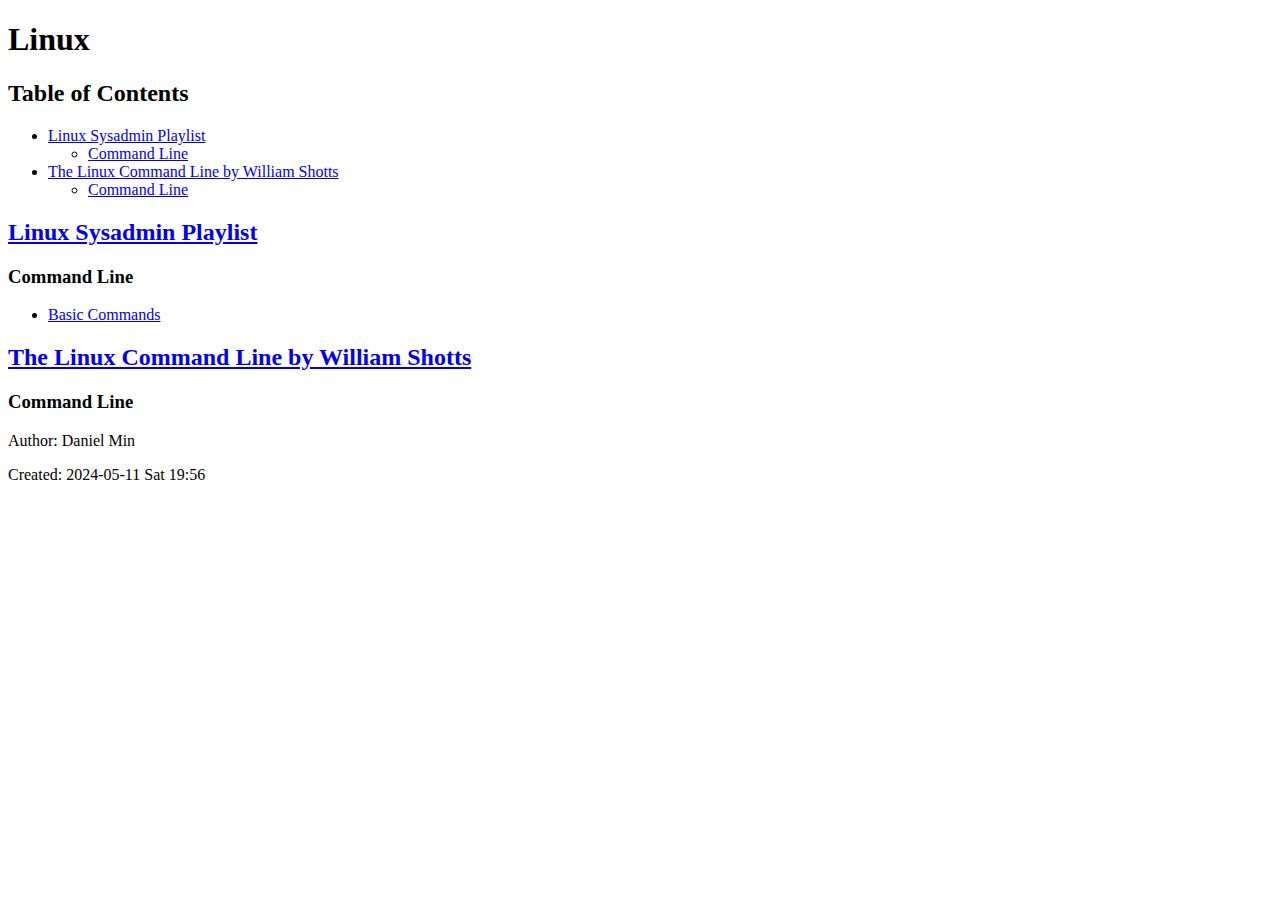
==== notes/linux/index.html @ cd1485ce "Go back to readtheorg theme until I fix it" ====
<?xml version="1.0" encoding="utf-8"?>
<!DOCTYPE html PUBLIC "-//W3C//DTD XHTML 1.0 Strict//EN"
"http://www.w3.org/TR/xhtml1/DTD/xhtml1-strict.dtd">
<html xmlns="http://www.w3.org/1999/xhtml" lang="en" xml:lang="en">
<head>
<!-- 2024-05-11 Sat 19:56 -->
<meta http-equiv="Content-Type" content="text/html;charset=utf-8" />
<meta name="viewport" content="width=device-width, initial-scale=1" />
<title>Linux</title>
<meta name="author" content="Daniel Min" />
<meta name="description" content="Some Linux notes" />
<meta name="generator" content="Org Mode" />
<link rel="stylesheet" type="text/css" href="https://fniessen.github.io/org-html-themes/src/readtheorg_theme/css/htmlize.css"/>
<link rel="stylesheet" type="text/css" href="https://fniessen.github.io/org-html-themes/src/readtheorg_theme/css/readtheorg.css"/>
<script src="https://ajax.googleapis.com/ajax/libs/jquery/2.1.3/jquery.min.js"></script>
<script src="https://maxcdn.bootstrapcdn.com/bootstrap/3.3.4/js/bootstrap.min.js"></script>
<script type="text/javascript" src="https://fniessen.github.io/org-html-themes/src/lib/js/jquery.stickytableheaders.min.js"></script>
<script type="text/javascript" src="https://fniessen.github.io/org-html-themes/src/readtheorg_theme/js/readtheorg.js"></script>
</head>
<body>
<div id="content" class="content">
<h1 class="title">Linux</h1>
<div id="table-of-contents" role="doc-toc">
<h2>Table of Contents</h2>
<div id="text-table-of-contents" role="doc-toc">
<ul>
<li><a href="#org862a387">Linux Sysadmin Playlist</a>
<ul>
<li><a href="#org83cbe42">Command Line</a></li>
</ul>
</li>
<li><a href="#orgba60ffb">The Linux Command Line by William Shotts</a>
<ul>
<li><a href="#orgdea372d">Command Line</a></li>
</ul>
</li>
</ul>
</div>
</div>

<div id="outline-container-org862a387" class="outline-2">
<h2 id="org862a387"><a href="https://www.youtube.com/playlist?list=PLtK75qxsQaMLZSo7KL-PmiRarU7hrpnwK">Linux Sysadmin Playlist</a></h2>
<div class="outline-text-2" id="text-org862a387">
</div>
<div id="outline-container-org83cbe42" class="outline-3">
<h3 id="org83cbe42">Command Line</h3>
<div class="outline-text-3" id="text-org83cbe42">
<ul class="org-ul">
<li><a href="basic-commands.html">Basic Commands</a></li>
</ul>
</div>
</div>
</div>
<div id="outline-container-orgba60ffb" class="outline-2">
<h2 id="orgba60ffb"><a href="https://www.linuxcommand.org/tlcl.php">The Linux Command Line by William Shotts</a></h2>
<div class="outline-text-2" id="text-orgba60ffb">
</div>
<div id="outline-container-orgdea372d" class="outline-3">
<h3 id="orgdea372d">Command Line</h3>
</div>
</div>
</div>
<div id="postamble" class="status">
<p class="author">Author: Daniel Min</p>
<p class="date">Created: 2024-05-11 Sat 19:56</p>
</div>
</body>
</html>
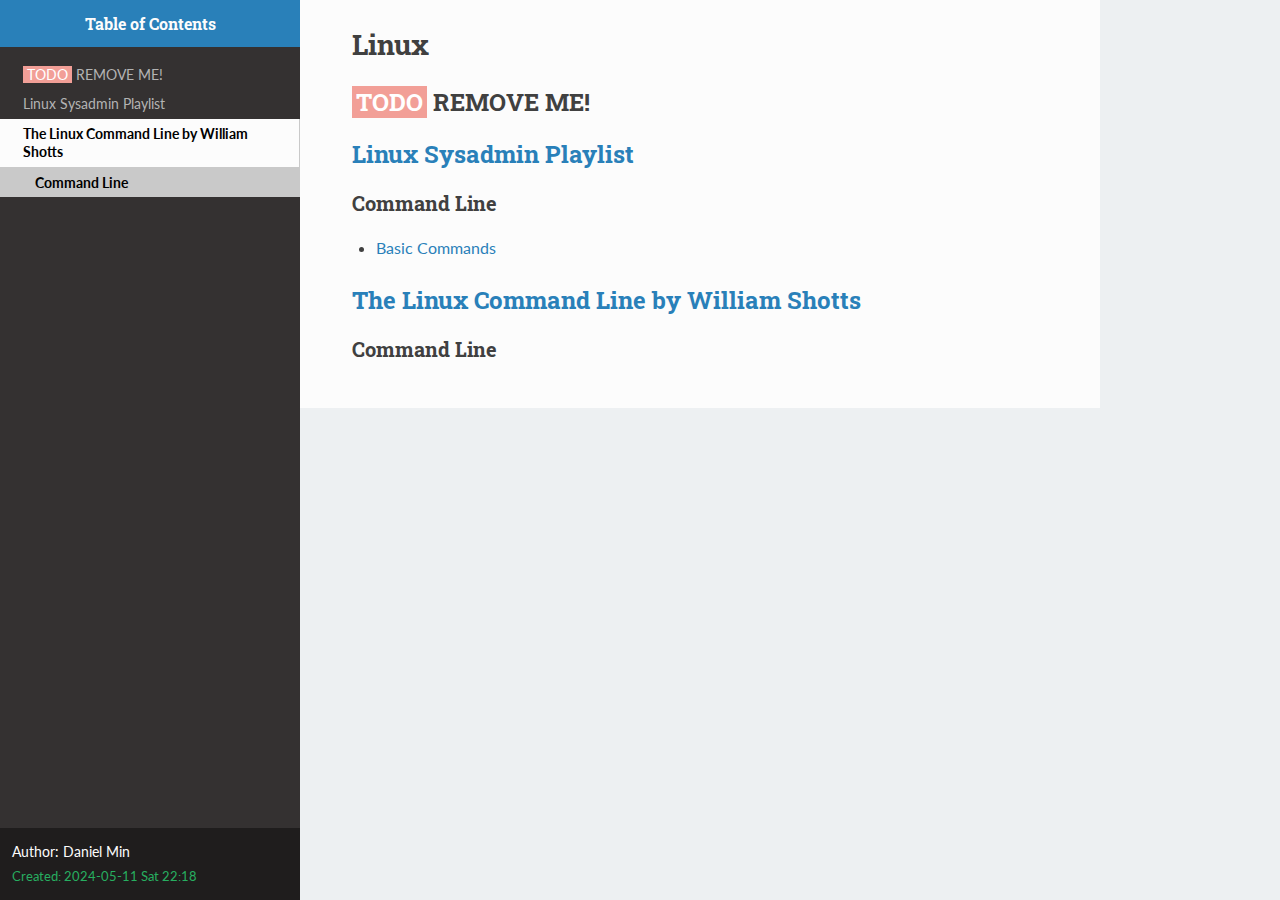
==== commit 275739f1: "Readding index.html. Crossing my fingers" ====
--- a/notes/linux/index.html
+++ b/notes/linux/index.html
@@ -3,19 +3,19 @@
 "http://www.w3.org/TR/xhtml1/DTD/xhtml1-strict.dtd">
 <html xmlns="http://www.w3.org/1999/xhtml" lang="en" xml:lang="en">
 <head>
-<!-- 2024-05-11 Sat 19:56 -->
+<!-- 2024-05-11 Sat 22:18 -->
 <meta http-equiv="Content-Type" content="text/html;charset=utf-8" />
 <meta name="viewport" content="width=device-width, initial-scale=1" />
 <title>Linux</title>
 <meta name="author" content="Daniel Min" />
 <meta name="description" content="Some Linux notes" />
 <meta name="generator" content="Org Mode" />
-<link rel="stylesheet" type="text/css" href="https://fniessen.github.io/org-html-themes/src/readtheorg_theme/css/htmlize.css"/>
-<link rel="stylesheet" type="text/css" href="https://fniessen.github.io/org-html-themes/src/readtheorg_theme/css/readtheorg.css"/>
+<link rel="stylesheet" type="text/css" href="https://danmi02.github.io/org-html-themes/src/readtheorg_theme/css/htmlize.css"/>
+<link rel="stylesheet" type="text/css" href="https://danmi02.github.io/org-html-themes/src/readtheorg_theme/css/readtheorg.css"/>
 <script src="https://ajax.googleapis.com/ajax/libs/jquery/2.1.3/jquery.min.js"></script>
 <script src="https://maxcdn.bootstrapcdn.com/bootstrap/3.3.4/js/bootstrap.min.js"></script>
-<script type="text/javascript" src="https://fniessen.github.io/org-html-themes/src/lib/js/jquery.stickytableheaders.min.js"></script>
-<script type="text/javascript" src="https://fniessen.github.io/org-html-themes/src/readtheorg_theme/js/readtheorg.js"></script>
+<script type="text/javascript" src="https://danmi02.github.io/org-html-themes/src/lib/js/jquery.stickytableheaders.min.js"></script>
+<script type="text/javascript" src="https://danmi02.github.io/org-html-themes/src/readtheorg_theme/js/readtheorg.js"></script>
 </head>
 <body>
 <div id="content" class="content">
@@ -24,27 +24,31 @@
 <h2>Table of Contents</h2>
 <div id="text-table-of-contents" role="doc-toc">
 <ul>
+<li><a href="#org521f8f0"><span class="todo TODO">TODO</span> REMOVE ME!</a></li>
 <li><a href="#org862a387">Linux Sysadmin Playlist</a>
 <ul>
-<li><a href="#org83cbe42">Command Line</a></li>
+<li><a href="#orgba95717">Command Line</a></li>
 </ul>
 </li>
 <li><a href="#orgba60ffb">The Linux Command Line by William Shotts</a>
 <ul>
-<li><a href="#orgdea372d">Command Line</a></li>
+<li><a href="#org863baca">Command Line</a></li>
 </ul>
 </li>
 </ul>
 </div>
 </div>
 
+<div id="outline-container-org521f8f0" class="outline-2">
+<h2 id="org521f8f0"><span class="todo TODO">TODO</span> REMOVE ME!</h2>
+</div>
 <div id="outline-container-org862a387" class="outline-2">
 <h2 id="org862a387"><a href="https://www.youtube.com/playlist?list=PLtK75qxsQaMLZSo7KL-PmiRarU7hrpnwK">Linux Sysadmin Playlist</a></h2>
 <div class="outline-text-2" id="text-org862a387">
 </div>
-<div id="outline-container-org83cbe42" class="outline-3">
-<h3 id="org83cbe42">Command Line</h3>
-<div class="outline-text-3" id="text-org83cbe42">
+<div id="outline-container-orgba95717" class="outline-3">
+<h3 id="orgba95717">Command Line</h3>
+<div class="outline-text-3" id="text-orgba95717">
 <ul class="org-ul">
 <li><a href="basic-commands.html">Basic Commands</a></li>
 </ul>
@@ -55,14 +59,14 @@
 <h2 id="orgba60ffb"><a href="https://www.linuxcommand.org/tlcl.php">The Linux Command Line by William Shotts</a></h2>
 <div class="outline-text-2" id="text-orgba60ffb">
 </div>
-<div id="outline-container-orgdea372d" class="outline-3">
-<h3 id="orgdea372d">Command Line</h3>
+<div id="outline-container-org863baca" class="outline-3">
+<h3 id="org863baca">Command Line</h3>
 </div>
 </div>
 </div>
 <div id="postamble" class="status">
 <p class="author">Author: Daniel Min</p>
-<p class="date">Created: 2024-05-11 Sat 19:56</p>
+<p class="date">Created: 2024-05-11 Sat 22:18</p>
 </div>
 </body>
 </html>
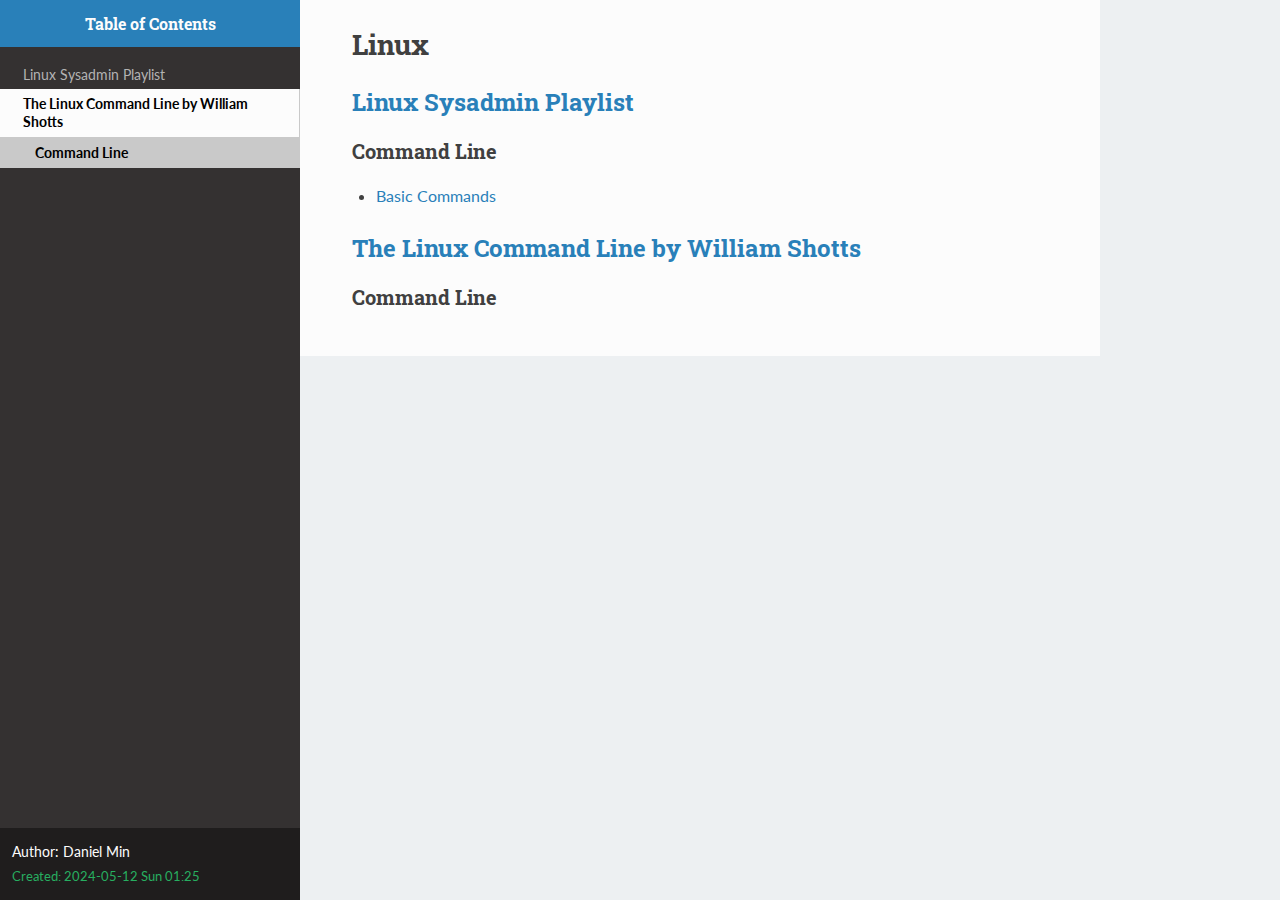
==== commit cdd4653c: "Added dark theme" ====
--- a/notes/linux/index.html
+++ b/notes/linux/index.html
@@ -3,7 +3,7 @@
 "http://www.w3.org/TR/xhtml1/DTD/xhtml1-strict.dtd">
 <html xmlns="http://www.w3.org/1999/xhtml" lang="en" xml:lang="en">
 <head>
-<!-- 2024-05-11 Sat 22:18 -->
+<!-- 2024-05-12 Sun 01:25 -->
 <meta http-equiv="Content-Type" content="text/html;charset=utf-8" />
 <meta name="viewport" content="width=device-width, initial-scale=1" />
 <title>Linux</title>
@@ -24,31 +24,27 @@
 <h2>Table of Contents</h2>
 <div id="text-table-of-contents" role="doc-toc">
 <ul>
-<li><a href="#org521f8f0"><span class="todo TODO">TODO</span> REMOVE ME!</a></li>
 <li><a href="#org862a387">Linux Sysadmin Playlist</a>
 <ul>
-<li><a href="#orgba95717">Command Line</a></li>
+<li><a href="#org863baca">Command Line</a></li>
 </ul>
 </li>
 <li><a href="#orgba60ffb">The Linux Command Line by William Shotts</a>
 <ul>
-<li><a href="#org863baca">Command Line</a></li>
+<li><a href="#orgf3c6270">Command Line</a></li>
 </ul>
 </li>
 </ul>
 </div>
 </div>
 
-<div id="outline-container-org521f8f0" class="outline-2">
-<h2 id="org521f8f0"><span class="todo TODO">TODO</span> REMOVE ME!</h2>
-</div>
 <div id="outline-container-org862a387" class="outline-2">
 <h2 id="org862a387"><a href="https://www.youtube.com/playlist?list=PLtK75qxsQaMLZSo7KL-PmiRarU7hrpnwK">Linux Sysadmin Playlist</a></h2>
 <div class="outline-text-2" id="text-org862a387">
 </div>
-<div id="outline-container-orgba95717" class="outline-3">
-<h3 id="orgba95717">Command Line</h3>
-<div class="outline-text-3" id="text-orgba95717">
+<div id="outline-container-org863baca" class="outline-3">
+<h3 id="org863baca">Command Line</h3>
+<div class="outline-text-3" id="text-org863baca">
 <ul class="org-ul">
 <li><a href="basic-commands.html">Basic Commands</a></li>
 </ul>
@@ -59,14 +55,14 @@
 <h2 id="orgba60ffb"><a href="https://www.linuxcommand.org/tlcl.php">The Linux Command Line by William Shotts</a></h2>
 <div class="outline-text-2" id="text-orgba60ffb">
 </div>
-<div id="outline-container-org863baca" class="outline-3">
-<h3 id="org863baca">Command Line</h3>
+<div id="outline-container-orgf3c6270" class="outline-3">
+<h3 id="orgf3c6270">Command Line</h3>
 </div>
 </div>
 </div>
 <div id="postamble" class="status">
 <p class="author">Author: Daniel Min</p>
-<p class="date">Created: 2024-05-11 Sat 22:18</p>
+<p class="date">Created: 2024-05-12 Sun 01:25</p>
 </div>
 </body>
 </html>
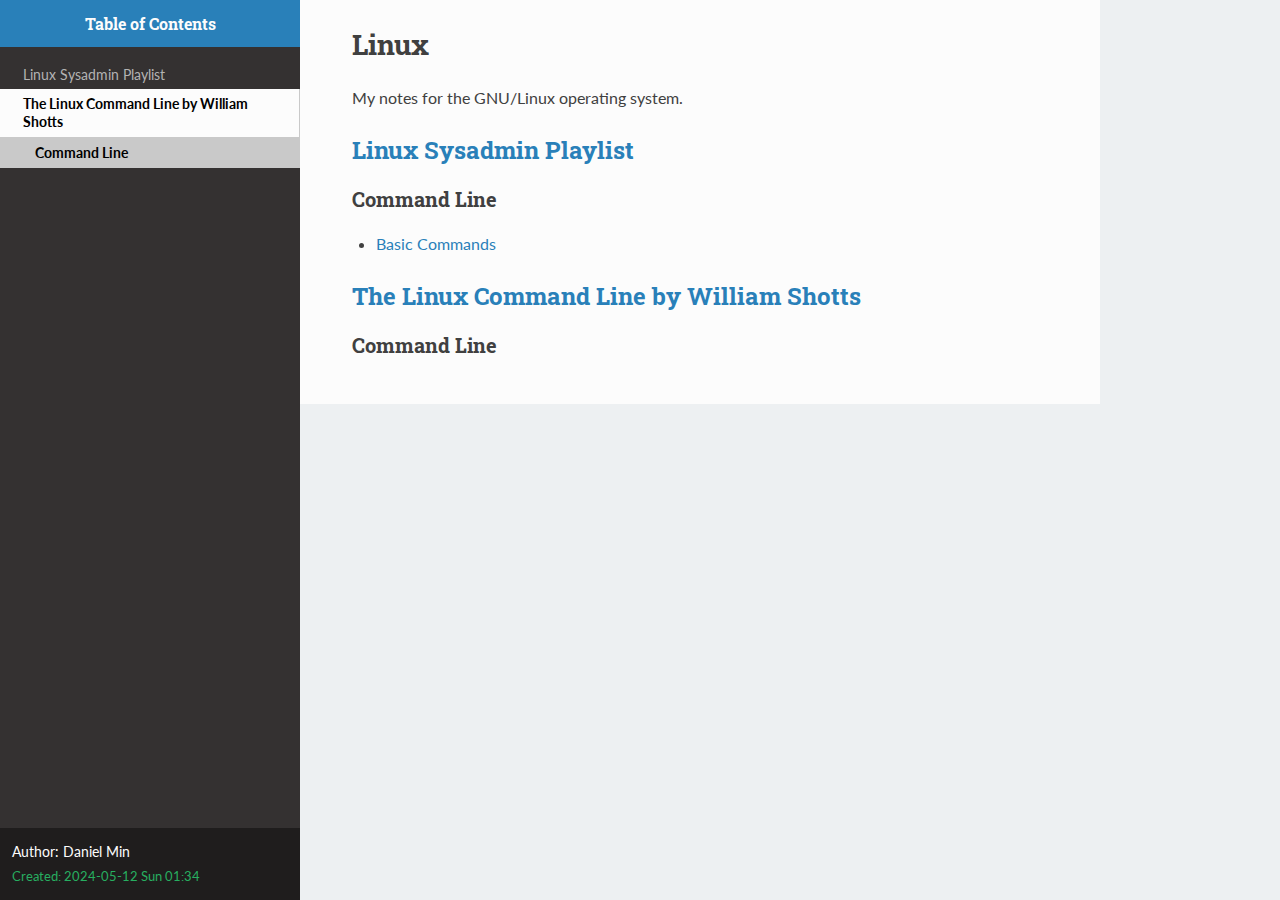
==== commit fe40aa7c: "Applying dark theme." ====
--- a/notes/linux/index.html
+++ b/notes/linux/index.html
@@ -3,7 +3,7 @@
 "http://www.w3.org/TR/xhtml1/DTD/xhtml1-strict.dtd">
 <html xmlns="http://www.w3.org/1999/xhtml" lang="en" xml:lang="en">
 <head>
-<!-- 2024-05-12 Sun 01:25 -->
+<!-- 2024-05-12 Sun 01:34 -->
 <meta http-equiv="Content-Type" content="text/html;charset=utf-8" />
 <meta name="viewport" content="width=device-width, initial-scale=1" />
 <title>Linux</title>
@@ -26,25 +26,27 @@
 <ul>
 <li><a href="#org862a387">Linux Sysadmin Playlist</a>
 <ul>
-<li><a href="#org863baca">Command Line</a></li>
+<li><a href="#orgf3c6270">Command Line</a></li>
 </ul>
 </li>
 <li><a href="#orgba60ffb">The Linux Command Line by William Shotts</a>
 <ul>
-<li><a href="#orgf3c6270">Command Line</a></li>
+<li><a href="#orge08e177">Command Line</a></li>
 </ul>
 </li>
 </ul>
 </div>
 </div>
-
+<p>
+My notes for the GNU/Linux operating system.
+</p>
 <div id="outline-container-org862a387" class="outline-2">
 <h2 id="org862a387"><a href="https://www.youtube.com/playlist?list=PLtK75qxsQaMLZSo7KL-PmiRarU7hrpnwK">Linux Sysadmin Playlist</a></h2>
 <div class="outline-text-2" id="text-org862a387">
 </div>
-<div id="outline-container-org863baca" class="outline-3">
-<h3 id="org863baca">Command Line</h3>
-<div class="outline-text-3" id="text-org863baca">
+<div id="outline-container-orgf3c6270" class="outline-3">
+<h3 id="orgf3c6270">Command Line</h3>
+<div class="outline-text-3" id="text-orgf3c6270">
 <ul class="org-ul">
 <li><a href="basic-commands.html">Basic Commands</a></li>
 </ul>
@@ -55,14 +57,14 @@
 <h2 id="orgba60ffb"><a href="https://www.linuxcommand.org/tlcl.php">The Linux Command Line by William Shotts</a></h2>
 <div class="outline-text-2" id="text-orgba60ffb">
 </div>
-<div id="outline-container-orgf3c6270" class="outline-3">
-<h3 id="orgf3c6270">Command Line</h3>
+<div id="outline-container-orge08e177" class="outline-3">
+<h3 id="orge08e177">Command Line</h3>
 </div>
 </div>
 </div>
 <div id="postamble" class="status">
 <p class="author">Author: Daniel Min</p>
-<p class="date">Created: 2024-05-12 Sun 01:25</p>
+<p class="date">Created: 2024-05-12 Sun 01:34</p>
 </div>
 </body>
 </html>
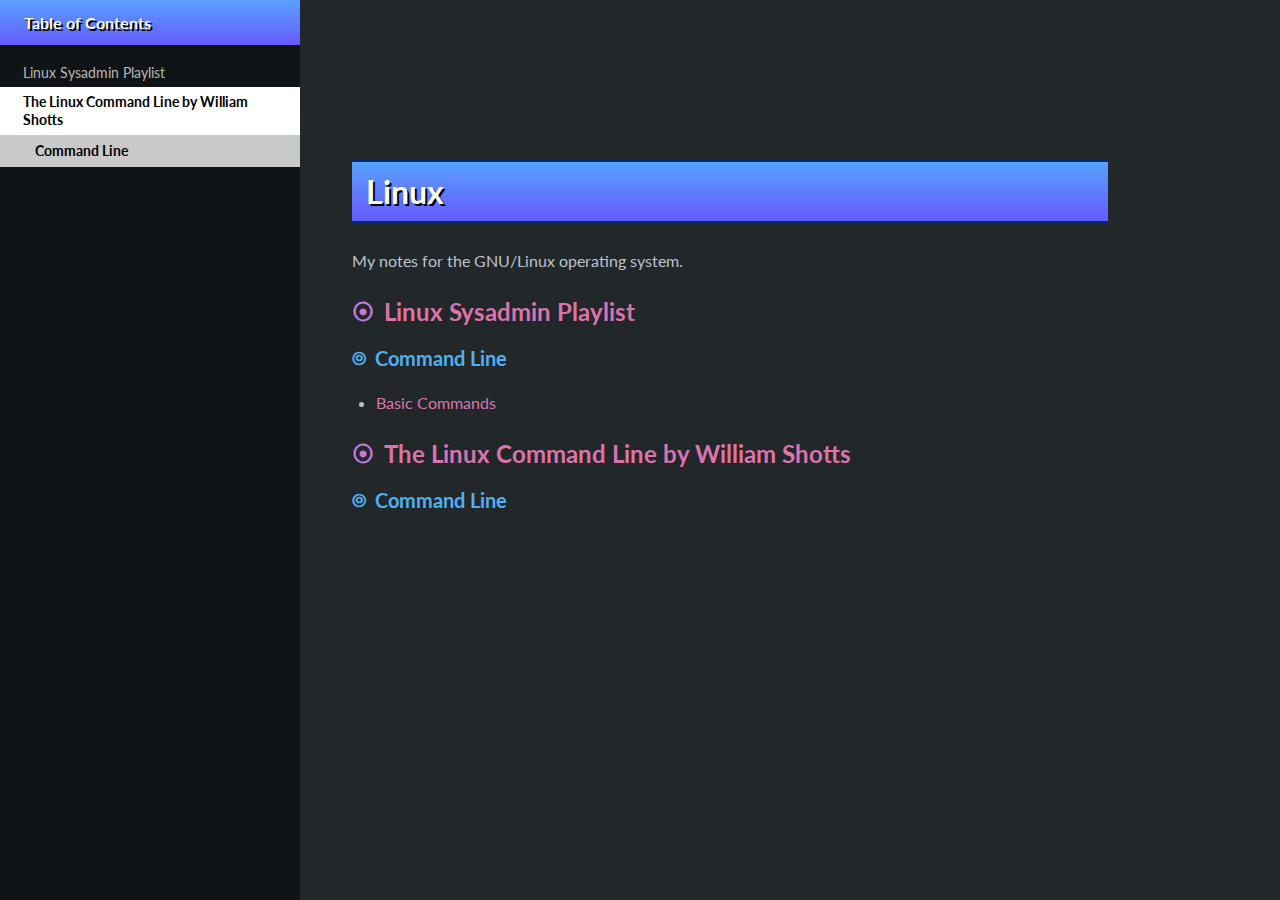
==== commit a764dc72: "Minor readme change" ====
--- a/notes/linux/index.html
+++ b/notes/linux/index.html
@@ -3,7 +3,7 @@
 "http://www.w3.org/TR/xhtml1/DTD/xhtml1-strict.dtd">
 <html xmlns="http://www.w3.org/1999/xhtml" lang="en" xml:lang="en">
 <head>
-<!-- 2024-05-12 Sun 01:34 -->
+<!-- 2024-05-12 Sun 20:41 -->
 <meta http-equiv="Content-Type" content="text/html;charset=utf-8" />
 <meta name="viewport" content="width=device-width, initial-scale=1" />
 <title>Linux</title>
@@ -26,12 +26,12 @@
 <ul>
 <li><a href="#org862a387">Linux Sysadmin Playlist</a>
 <ul>
-<li><a href="#orgf3c6270">Command Line</a></li>
+<li><a href="#orge08e177">Command Line</a></li>
 </ul>
 </li>
 <li><a href="#orgba60ffb">The Linux Command Line by William Shotts</a>
 <ul>
-<li><a href="#orge08e177">Command Line</a></li>
+<li><a href="#org0c97bfe">Command Line</a></li>
 </ul>
 </li>
 </ul>
@@ -44,9 +44,9 @@
 <h2 id="org862a387"><a href="https://www.youtube.com/playlist?list=PLtK75qxsQaMLZSo7KL-PmiRarU7hrpnwK">Linux Sysadmin Playlist</a></h2>
 <div class="outline-text-2" id="text-org862a387">
 </div>
-<div id="outline-container-orgf3c6270" class="outline-3">
-<h3 id="orgf3c6270">Command Line</h3>
-<div class="outline-text-3" id="text-orgf3c6270">
+<div id="outline-container-orge08e177" class="outline-3">
+<h3 id="orge08e177">Command Line</h3>
+<div class="outline-text-3" id="text-orge08e177">
 <ul class="org-ul">
 <li><a href="basic-commands.html">Basic Commands</a></li>
 </ul>
@@ -57,14 +57,14 @@
 <h2 id="orgba60ffb"><a href="https://www.linuxcommand.org/tlcl.php">The Linux Command Line by William Shotts</a></h2>
 <div class="outline-text-2" id="text-orgba60ffb">
 </div>
-<div id="outline-container-orge08e177" class="outline-3">
-<h3 id="orge08e177">Command Line</h3>
+<div id="outline-container-org0c97bfe" class="outline-3">
+<h3 id="org0c97bfe">Command Line</h3>
 </div>
 </div>
 </div>
 <div id="postamble" class="status">
 <p class="author">Author: Daniel Min</p>
-<p class="date">Created: 2024-05-12 Sun 01:34</p>
+<p class="date">Created: 2024-05-12 Sun 20:41</p>
 </div>
 </body>
 </html>
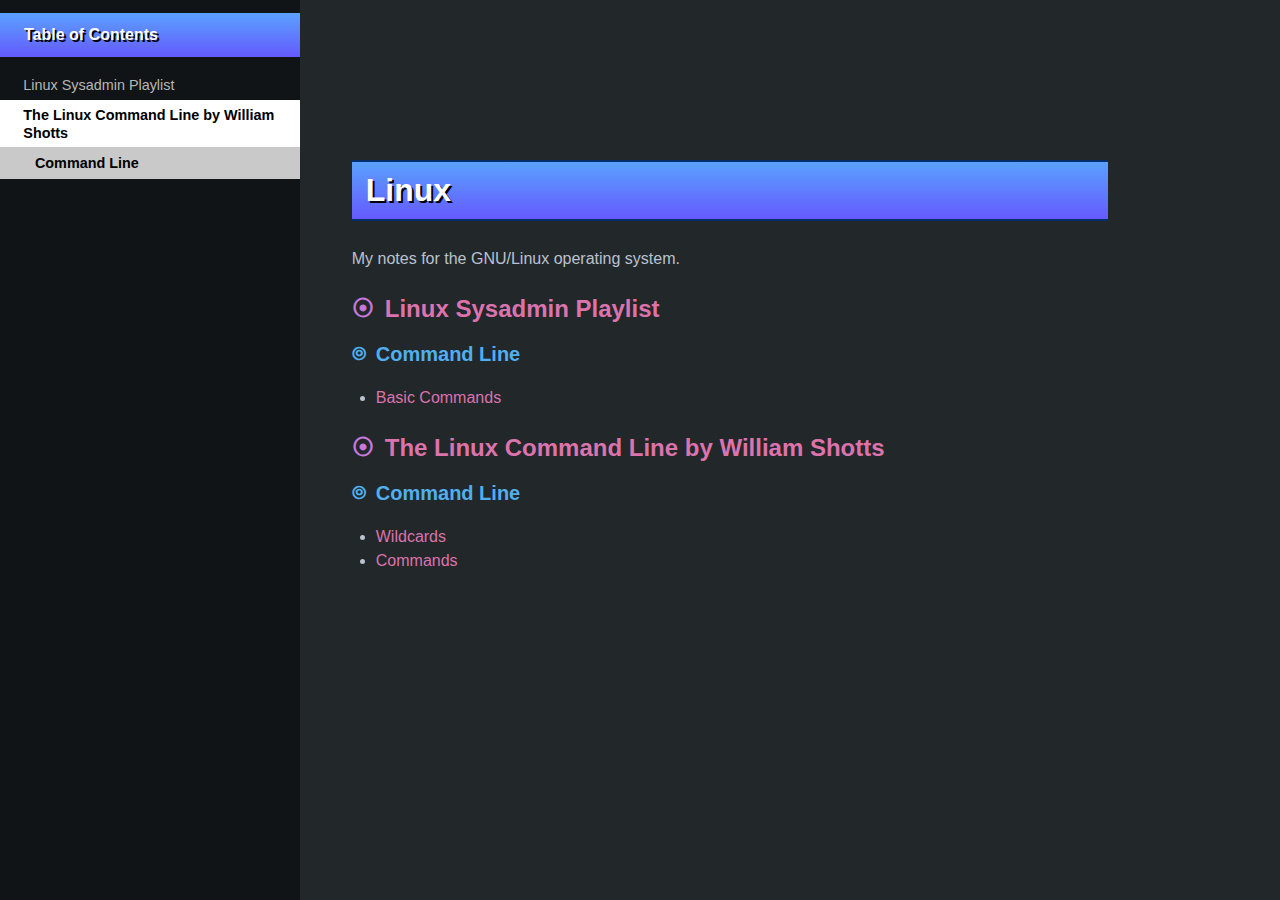
==== commit f308b66a: "Add wildcards and commands page. Fix css" ====
--- a/notes/linux/index.html
+++ b/notes/linux/index.html
@@ -3,7 +3,7 @@
 "http://www.w3.org/TR/xhtml1/DTD/xhtml1-strict.dtd">
 <html xmlns="http://www.w3.org/1999/xhtml" lang="en" xml:lang="en">
 <head>
-<!-- 2024-05-12 Sun 20:41 -->
+<!-- 2024-05-14 Tue 21:13 -->
 <meta http-equiv="Content-Type" content="text/html;charset=utf-8" />
 <meta name="viewport" content="width=device-width, initial-scale=1" />
 <title>Linux</title>
@@ -26,12 +26,12 @@
 <ul>
 <li><a href="#org862a387">Linux Sysadmin Playlist</a>
 <ul>
-<li><a href="#orge08e177">Command Line</a></li>
+<li><a href="#org01cb194">Command Line</a></li>
 </ul>
 </li>
 <li><a href="#orgba60ffb">The Linux Command Line by William Shotts</a>
 <ul>
-<li><a href="#org0c97bfe">Command Line</a></li>
+<li><a href="#org7f35181">Command Line</a></li>
 </ul>
 </li>
 </ul>
@@ -44,9 +44,9 @@
 <h2 id="org862a387"><a href="https://www.youtube.com/playlist?list=PLtK75qxsQaMLZSo7KL-PmiRarU7hrpnwK">Linux Sysadmin Playlist</a></h2>
 <div class="outline-text-2" id="text-org862a387">
 </div>
-<div id="outline-container-orge08e177" class="outline-3">
-<h3 id="orge08e177">Command Line</h3>
-<div class="outline-text-3" id="text-orge08e177">
+<div id="outline-container-org01cb194" class="outline-3">
+<h3 id="org01cb194">Command Line</h3>
+<div class="outline-text-3" id="text-org01cb194">
 <ul class="org-ul">
 <li><a href="basic-commands.html">Basic Commands</a></li>
 </ul>
@@ -57,14 +57,20 @@
 <h2 id="orgba60ffb"><a href="https://www.linuxcommand.org/tlcl.php">The Linux Command Line by William Shotts</a></h2>
 <div class="outline-text-2" id="text-orgba60ffb">
 </div>
-<div id="outline-container-org0c97bfe" class="outline-3">
-<h3 id="org0c97bfe">Command Line</h3>
+<div id="outline-container-org7f35181" class="outline-3">
+<h3 id="org7f35181">Command Line</h3>
+<div class="outline-text-3" id="text-org7f35181">
+<ul class="org-ul">
+<li><a href="wildcards.html">Wildcards</a></li>
+<li><a href="commands.html">Commands</a></li>
+</ul>
+</div>
 </div>
 </div>
 </div>
 <div id="postamble" class="status">
 <p class="author">Author: Daniel Min</p>
-<p class="date">Created: 2024-05-12 Sun 20:41</p>
+<p class="date">Created: 2024-05-14 Tue 21:13</p>
 </div>
 </body>
 </html>
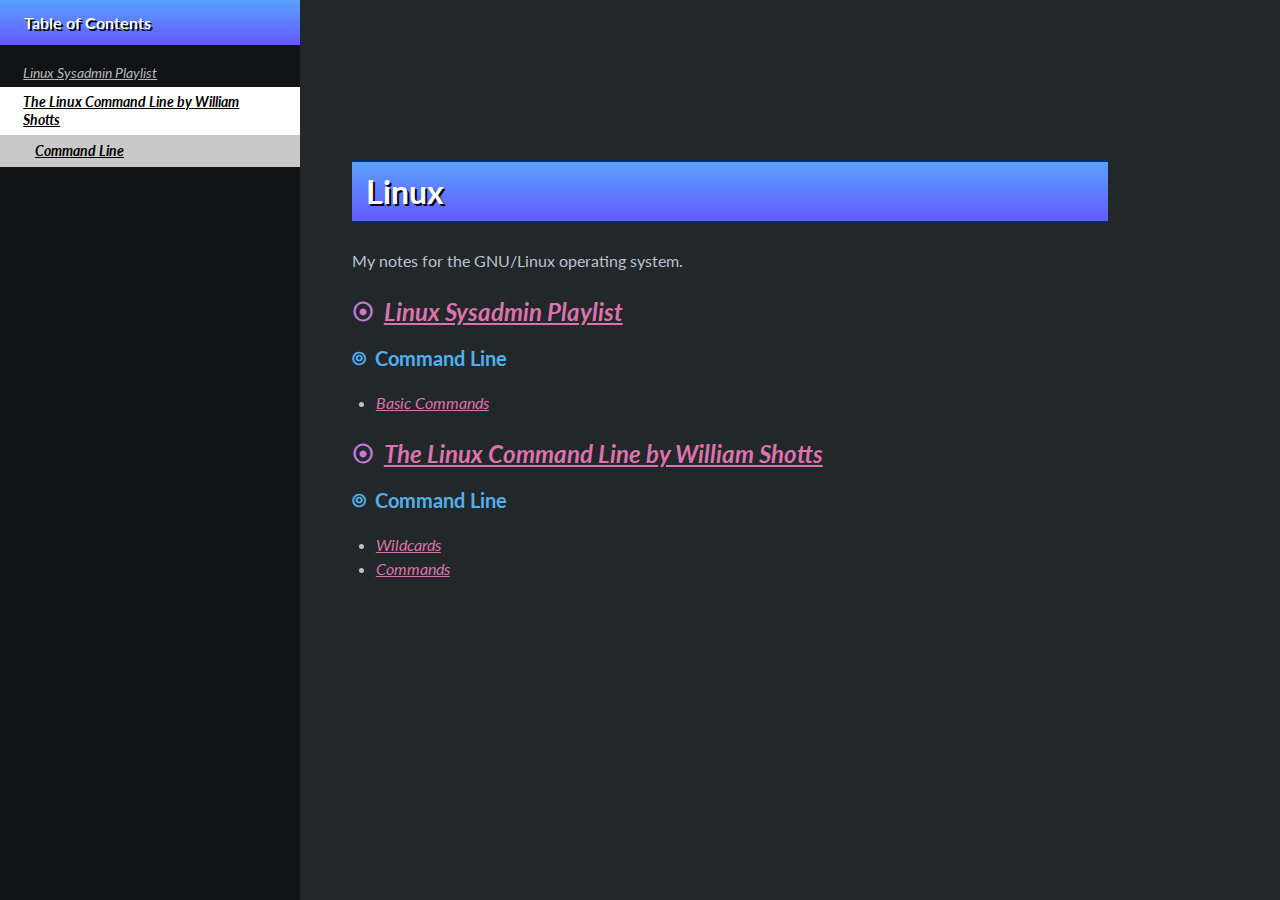
==== commit fab92133: "Update the CSS to fix link appearance." ====
--- a/notes/linux/index.html
+++ b/notes/linux/index.html
@@ -3,7 +3,7 @@
 "http://www.w3.org/TR/xhtml1/DTD/xhtml1-strict.dtd">
 <html xmlns="http://www.w3.org/1999/xhtml" lang="en" xml:lang="en">
 <head>
-<!-- 2024-05-14 Tue 21:13 -->
+<!-- 2024-05-25 Sat 22:16 -->
 <meta http-equiv="Content-Type" content="text/html;charset=utf-8" />
 <meta name="viewport" content="width=device-width, initial-scale=1" />
 <title>Linux</title>
@@ -26,12 +26,12 @@
 <ul>
 <li><a href="#org862a387">Linux Sysadmin Playlist</a>
 <ul>
-<li><a href="#org01cb194">Command Line</a></li>
+<li><a href="#org54cfe58">Command Line</a></li>
 </ul>
 </li>
 <li><a href="#orgba60ffb">The Linux Command Line by William Shotts</a>
 <ul>
-<li><a href="#org7f35181">Command Line</a></li>
+<li><a href="#org8a47608">Command Line</a></li>
 </ul>
 </li>
 </ul>
@@ -44,9 +44,9 @@
 <h2 id="org862a387"><a href="https://www.youtube.com/playlist?list=PLtK75qxsQaMLZSo7KL-PmiRarU7hrpnwK">Linux Sysadmin Playlist</a></h2>
 <div class="outline-text-2" id="text-org862a387">
 </div>
-<div id="outline-container-org01cb194" class="outline-3">
-<h3 id="org01cb194">Command Line</h3>
-<div class="outline-text-3" id="text-org01cb194">
+<div id="outline-container-org54cfe58" class="outline-3">
+<h3 id="org54cfe58">Command Line</h3>
+<div class="outline-text-3" id="text-org54cfe58">
 <ul class="org-ul">
 <li><a href="basic-commands.html">Basic Commands</a></li>
 </ul>
@@ -57,9 +57,9 @@
 <h2 id="orgba60ffb"><a href="https://www.linuxcommand.org/tlcl.php">The Linux Command Line by William Shotts</a></h2>
 <div class="outline-text-2" id="text-orgba60ffb">
 </div>
-<div id="outline-container-org7f35181" class="outline-3">
-<h3 id="org7f35181">Command Line</h3>
-<div class="outline-text-3" id="text-org7f35181">
+<div id="outline-container-org8a47608" class="outline-3">
+<h3 id="org8a47608">Command Line</h3>
+<div class="outline-text-3" id="text-org8a47608">
 <ul class="org-ul">
 <li><a href="wildcards.html">Wildcards</a></li>
 <li><a href="commands.html">Commands</a></li>
@@ -70,7 +70,7 @@
 </div>
 <div id="postamble" class="status">
 <p class="author">Author: Daniel Min</p>
-<p class="date">Created: 2024-05-14 Tue 21:13</p>
+<p class="date">Created: 2024-05-25 Sat 22:16</p>
 </div>
 </body>
 </html>
